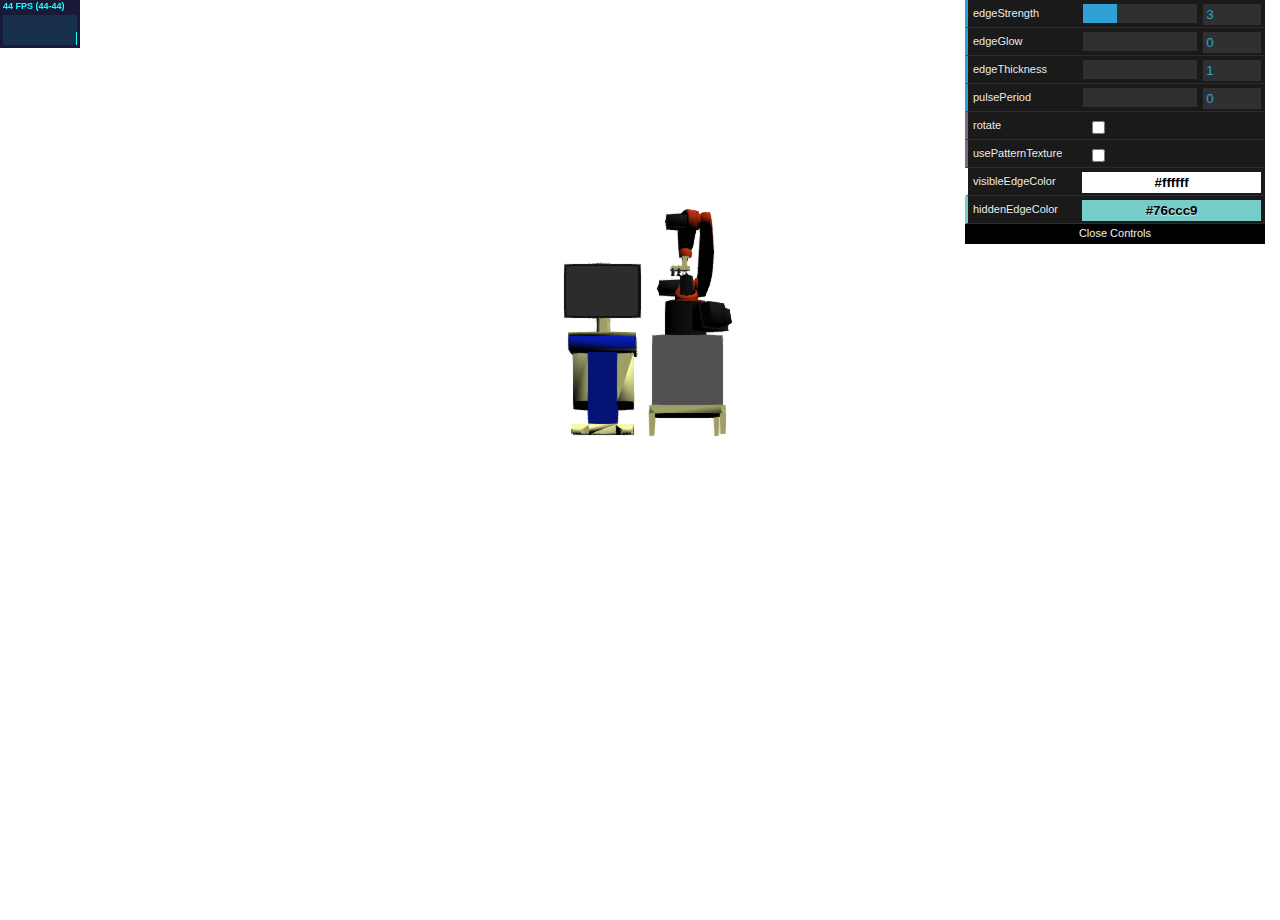
==== SceneChange.html @ ae7ce41e "Outline" ====
<!DOCTYPE html>
<html lang="en">
<head>
    <meta charset="UTF-8">
    <title>SceneChange Test</title>
</head>
<body>

<script src="./lib/Three/three.js"></script>
<script src="./lib/Three/GLTFLoader.js"></script>
<script src="./lib/Three/OrbitControls.js"></script>
<script src="./lib/Three/DRACOLoader.js"></script>

<script src="lib/Three/shaders/CopyShader.js"></script>
<script src="lib/Three/shaders/FXAAShader.js"></script>
<script src="lib/Three/postprocessing/EffectComposer.js"></script>
<script src="lib/Three/postprocessing/RenderPass.js"></script>
<script src="lib/Three/postprocessing/ShaderPass.js"></script>
<script src="lib/Three/postprocessing/OutlinePass.js"></script>
<script src="lib/Three/stats.min.js"></script>
<script src="lib/Three/dat.gui.min.js"></script>

<!--<script src="./JS/scenechange.js"></script>-->
<script src="JS/Outline.js"></script>

</body>
</html>
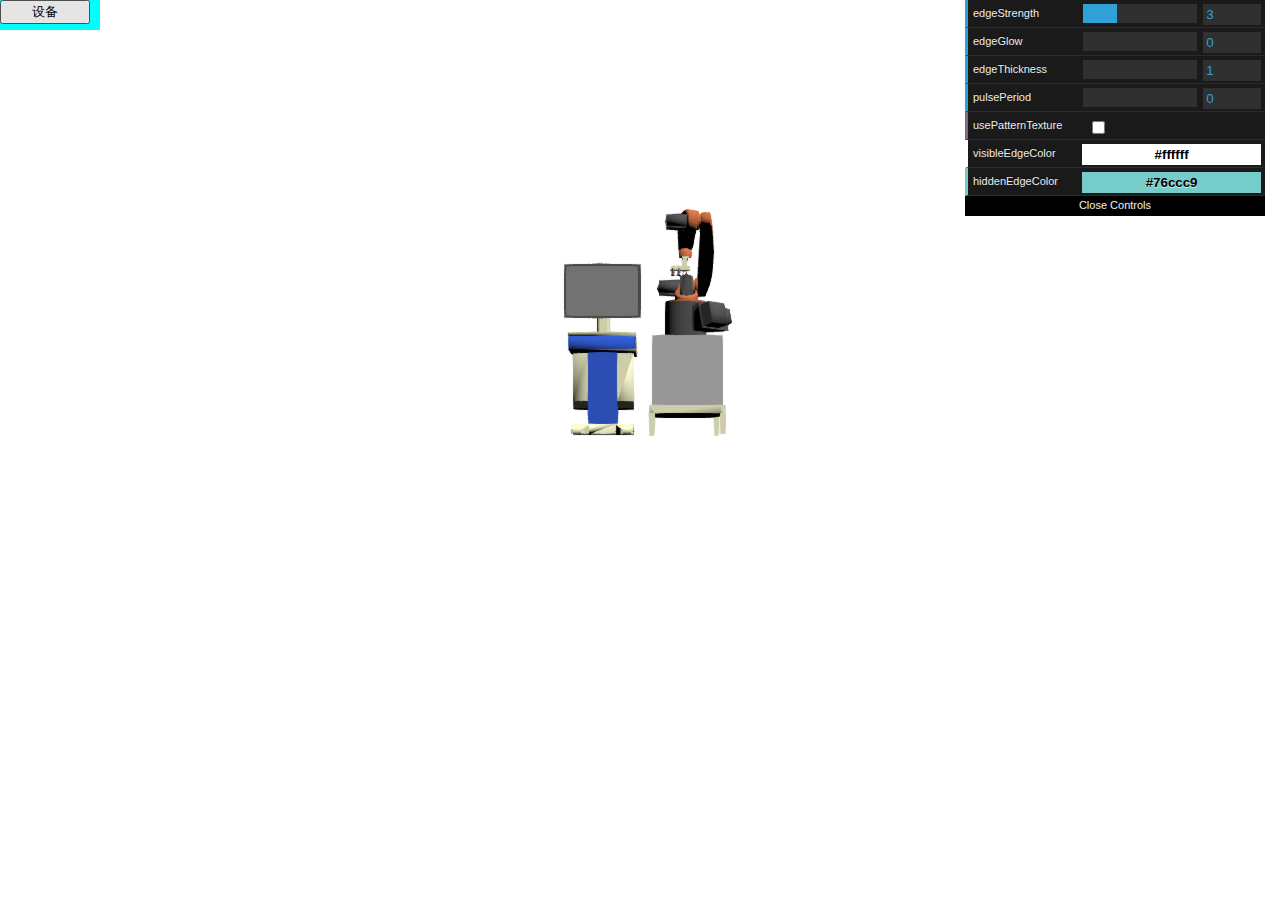
==== commit f6789d74: "UI" ====
--- a/SceneChange.html
+++ b/SceneChange.html
@@ -2,10 +2,16 @@
 <html lang="en">
 <head>
     <meta charset="UTF-8">
-    <title>SceneChange Test</title>
+    <link rel="stylesheet" href="index.css">
+    <title>Scene Test</title>
 </head>
 <body>
 
+<div id="SVGDiv" class="SVG_Rooter">
+    <button type='button' class="button" >设备</button>
+</div>
+
+<script src="lib/D3/d3.js"></script>
 <script src="./lib/Three/three.js"></script>
 <script src="./lib/Three/GLTFLoader.js"></script>
 <script src="./lib/Three/OrbitControls.js"></script>
--- a/index.css
+++ b/index.css
@@ -0,0 +1,76 @@
+#UIDiv {
+
+}
+
+#CustomHTML {
+    position: absolute;
+    border:0;
+    left:310px;
+    width: calc(100% - 310px);
+    height: 100%;
+    overflow: auto;
+}
+
+.enter {
+    text-align: left;
+    fill: green;
+}
+
+.update {
+    text-anchor: middle;
+    fill: #333;
+}
+
+.TextSVG {
+    top: 50%;
+    left: 5%;
+    border: 2px solid #ccc;
+    background: aliceblue;
+    position: absolute;
+}
+
+.TableSVG {
+    top: 0;
+    right: 0;
+    padding: 20px;
+    border: 1px solid black;
+    position: absolute;
+}
+
+.yAxisText {
+    fill: red;
+    font-size: 10px;
+    /*transform: rotate(-20deg);*/
+}
+
+.DataText {
+    fill: white;
+    text-anchor: middle;
+    font-size: 10px;
+}
+
+.changeColor {
+    background: brown;
+    color: #ffffff;
+}
+
+.changeWidth {
+    width: 200px;
+}
+.SVG_Rooter{
+    display: block;
+    background: aqua;
+    width: 100px;
+    height: 30px;
+    top: 0;
+    left: 0;
+    position: absolute;
+}
+.button{
+    width: 90px;
+    left:10%;
+}
+
+
+
+
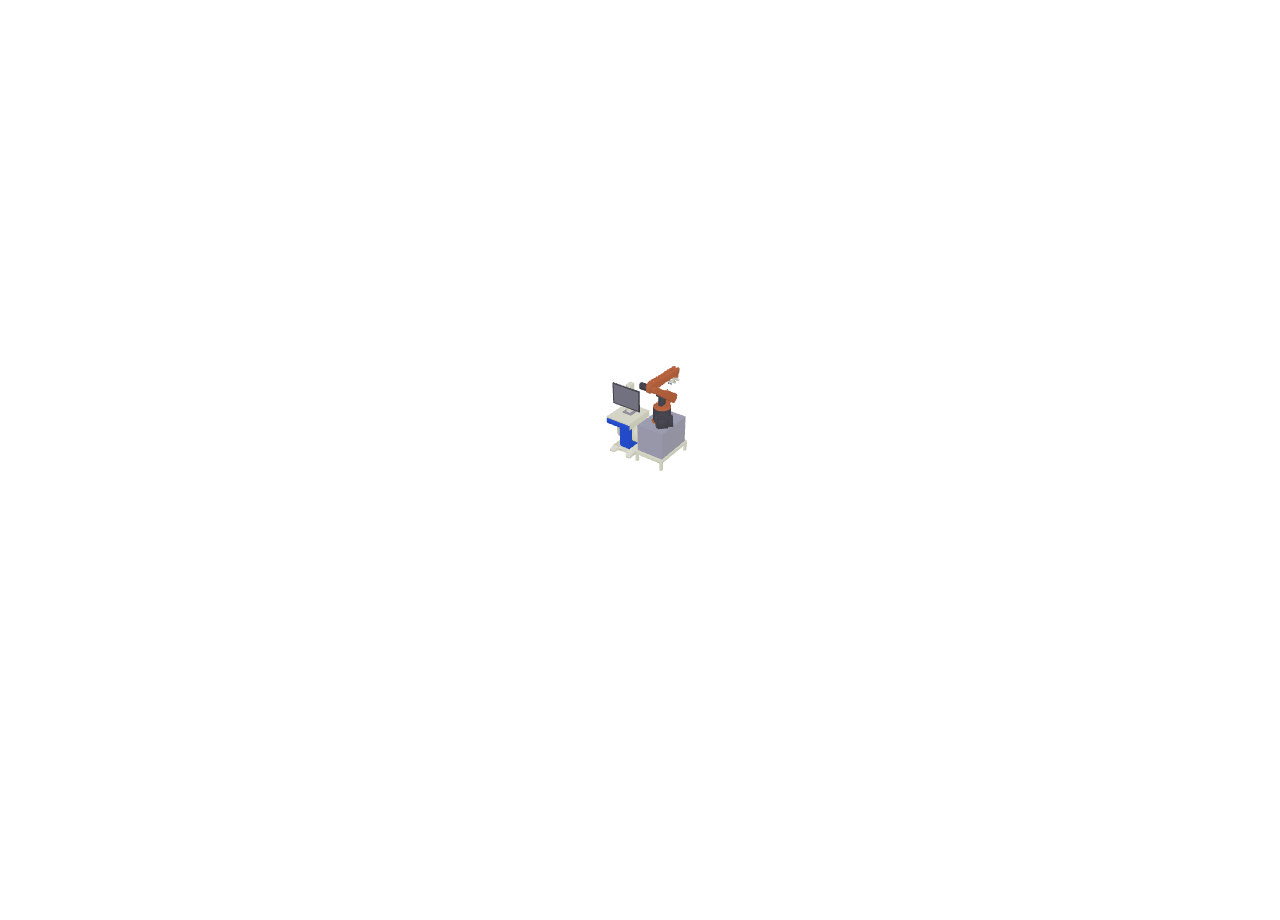
==== commit 4f78ed32: "Texture" ====
--- a/SceneChange.html
+++ b/SceneChange.html
@@ -26,8 +26,8 @@
 <script src="lib/Three/stats.min.js"></script>
 <script src="lib/Three/dat.gui.min.js"></script>
 
-<!--<script src="./JS/scenechange.js"></script>-->
-<script src="JS/Outline.js"></script>
+<script src="./JS/scenechange.js"></script>
+<!--<script src="JS/Outline.js"></script>-->
 
 </body>
 </html>--- a/index.css
+++ b/index.css
@@ -58,7 +58,7 @@
     width: 200px;
 }
 .SVG_Rooter{
-    display: block;
+    display: none;
     background: aqua;
     width: 100px;
     height: 30px;
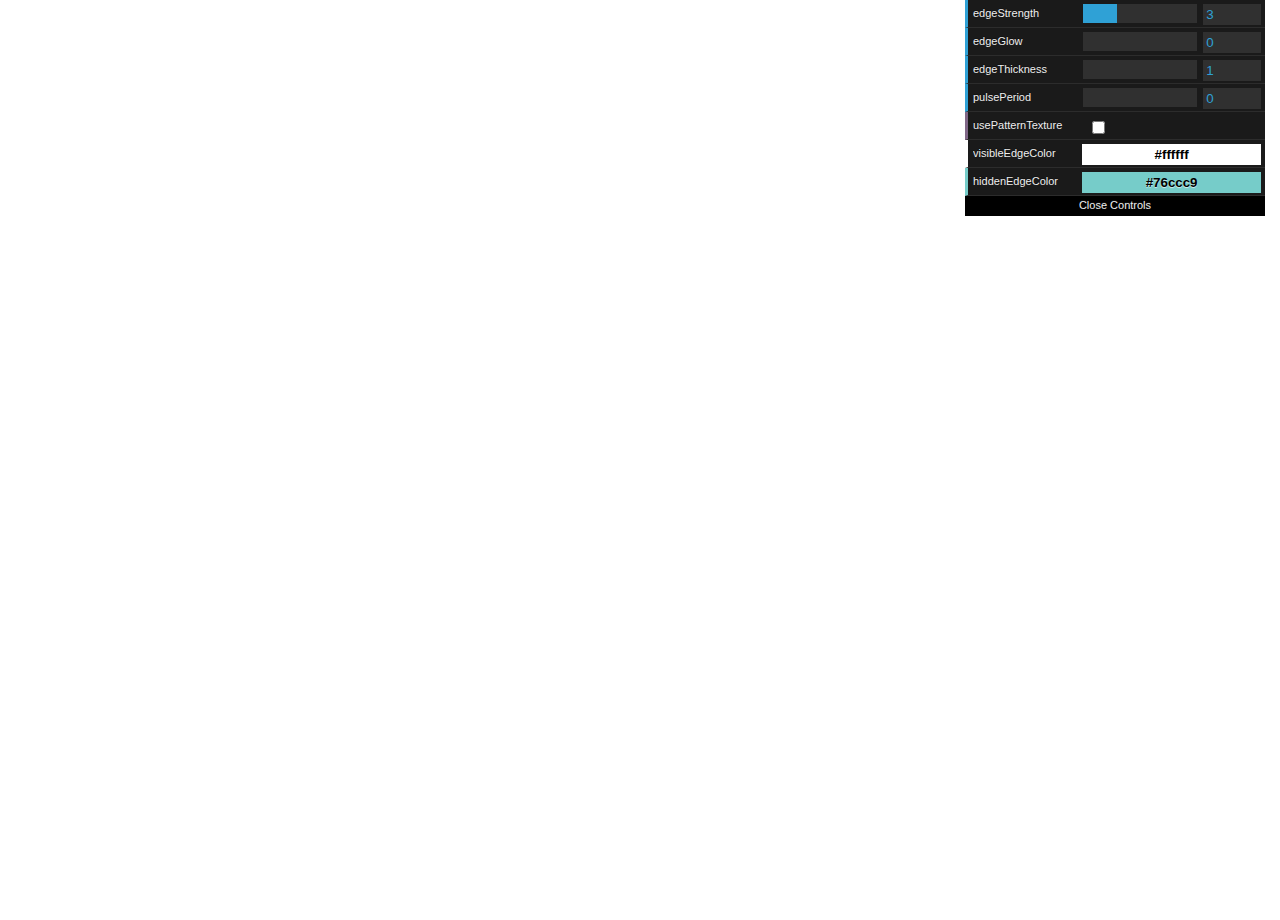
==== commit ec3a49d5: "整理" ====
--- a/SceneChange.html
+++ b/SceneChange.html
@@ -26,8 +26,8 @@
 <script src="lib/Three/stats.min.js"></script>
 <script src="lib/Three/dat.gui.min.js"></script>
 
-<script src="./JS/scenechange.js"></script>
-<!--<script src="JS/Outline.js"></script>-->
+<!--<script src="./JS/scenechange.js"></script>-->
+<script src="JS/Outline.js"></script>
 
 </body>
 </html>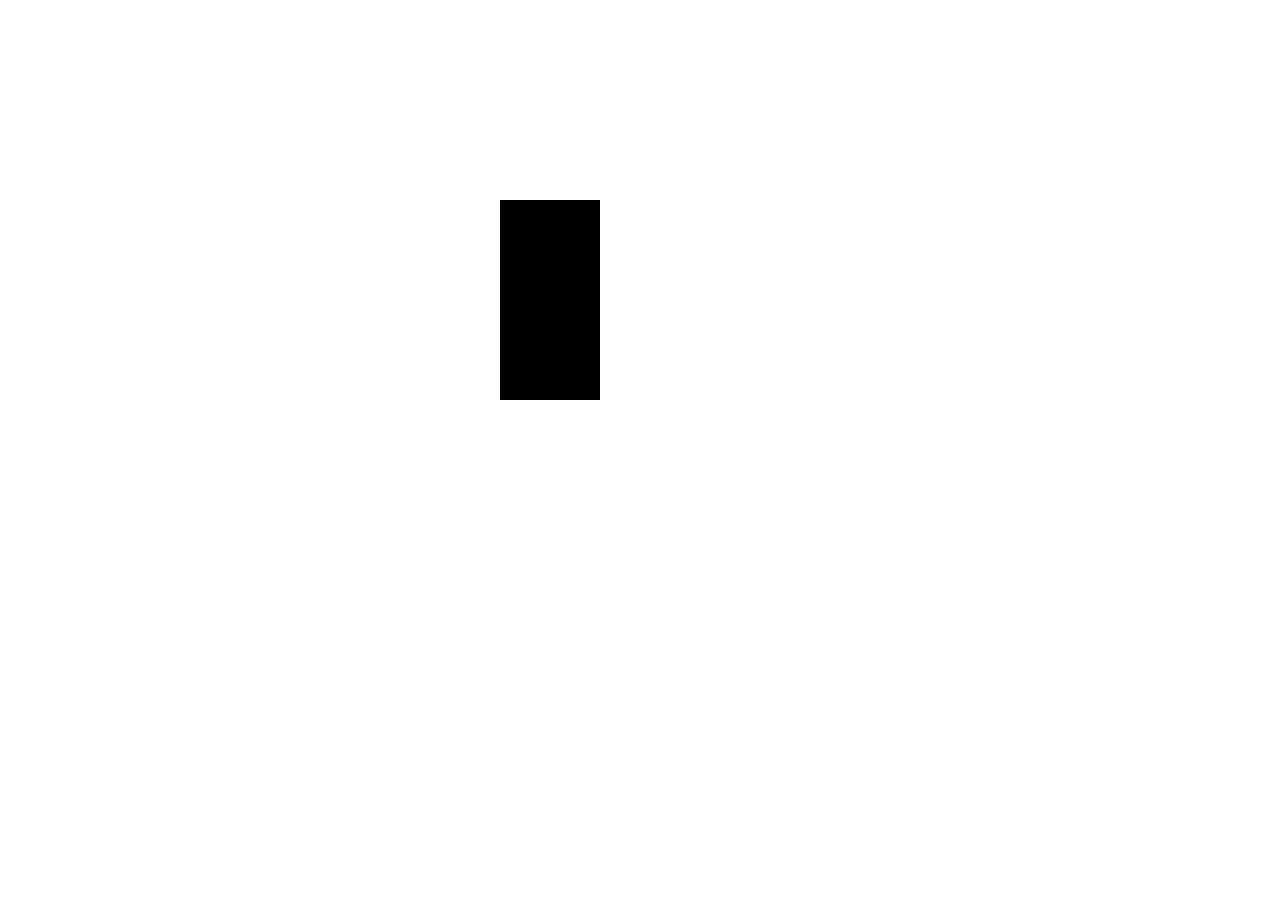
==== commit c7b8c643: "整理" ====
--- a/SceneChange.html
+++ b/SceneChange.html
@@ -8,7 +8,7 @@
 <body>
 
 <div id="SVGDiv" class="SVG_Rooter">
-    <button type='button' class="button" >设备</button>
+    <button type='button' class="button">设备</button>
 </div>
 
 <script src="lib/D3/d3.js"></script>
@@ -26,8 +26,9 @@
 <script src="lib/Three/stats.min.js"></script>
 <script src="lib/Three/dat.gui.min.js"></script>
 
-<!--<script src="./JS/scenechange.js"></script>-->
+
 <script src="JS/Outline.js"></script>
+<script src="JS/SVG_JS.js"></script>
 
 </body>
 </html>--- a/index.css
+++ b/index.css
@@ -71,6 +71,14 @@
     left:10%;
 }
 
+.dyc_SVG{
+    display: block;
+    top: 0;
+    left: 0;
+    pointer-events: none;
+    position: absolute;
+}
 
 
 
+
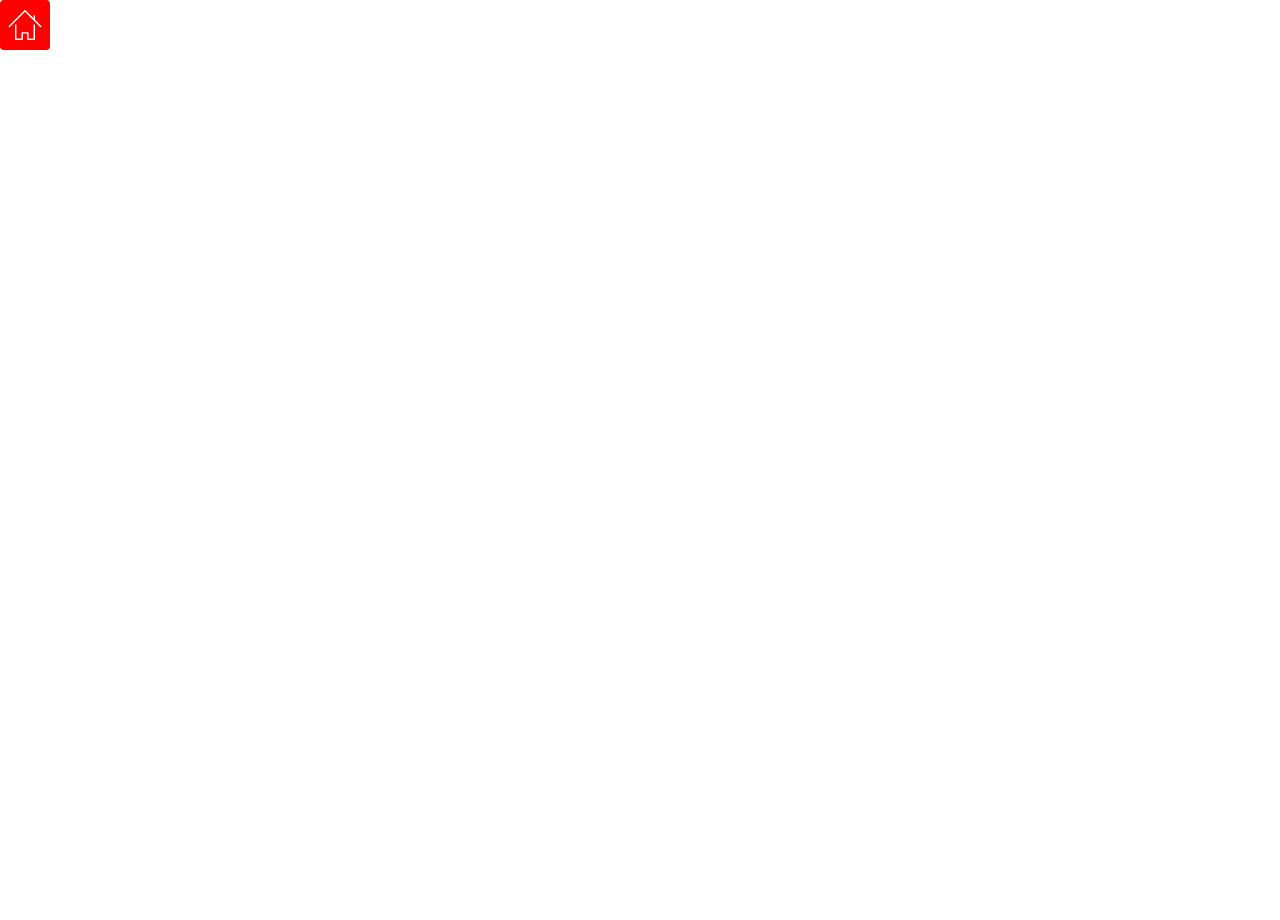
==== commit e663bfdc: "import svg" ====
--- a/SceneChange.html
+++ b/SceneChange.html
@@ -26,9 +26,9 @@
 <script src="lib/Three/stats.min.js"></script>
 <script src="lib/Three/dat.gui.min.js"></script>
 
+<script src="JS/SVG_JS.js"></script>
+<script src="JS/Outline.js"></script>
 
-<script src="JS/Outline.js"></script>
-<script src="JS/SVG_JS.js"></script>
 
 </body>
 </html>--- a/index.css
+++ b/index.css
@@ -73,9 +73,10 @@
 
 .dyc_SVG{
     display: block;
+    background-color: white;
     top: 0;
     left: 0;
-    pointer-events: none;
+    /*pointer-events: none;*/
     position: absolute;
 }
 
